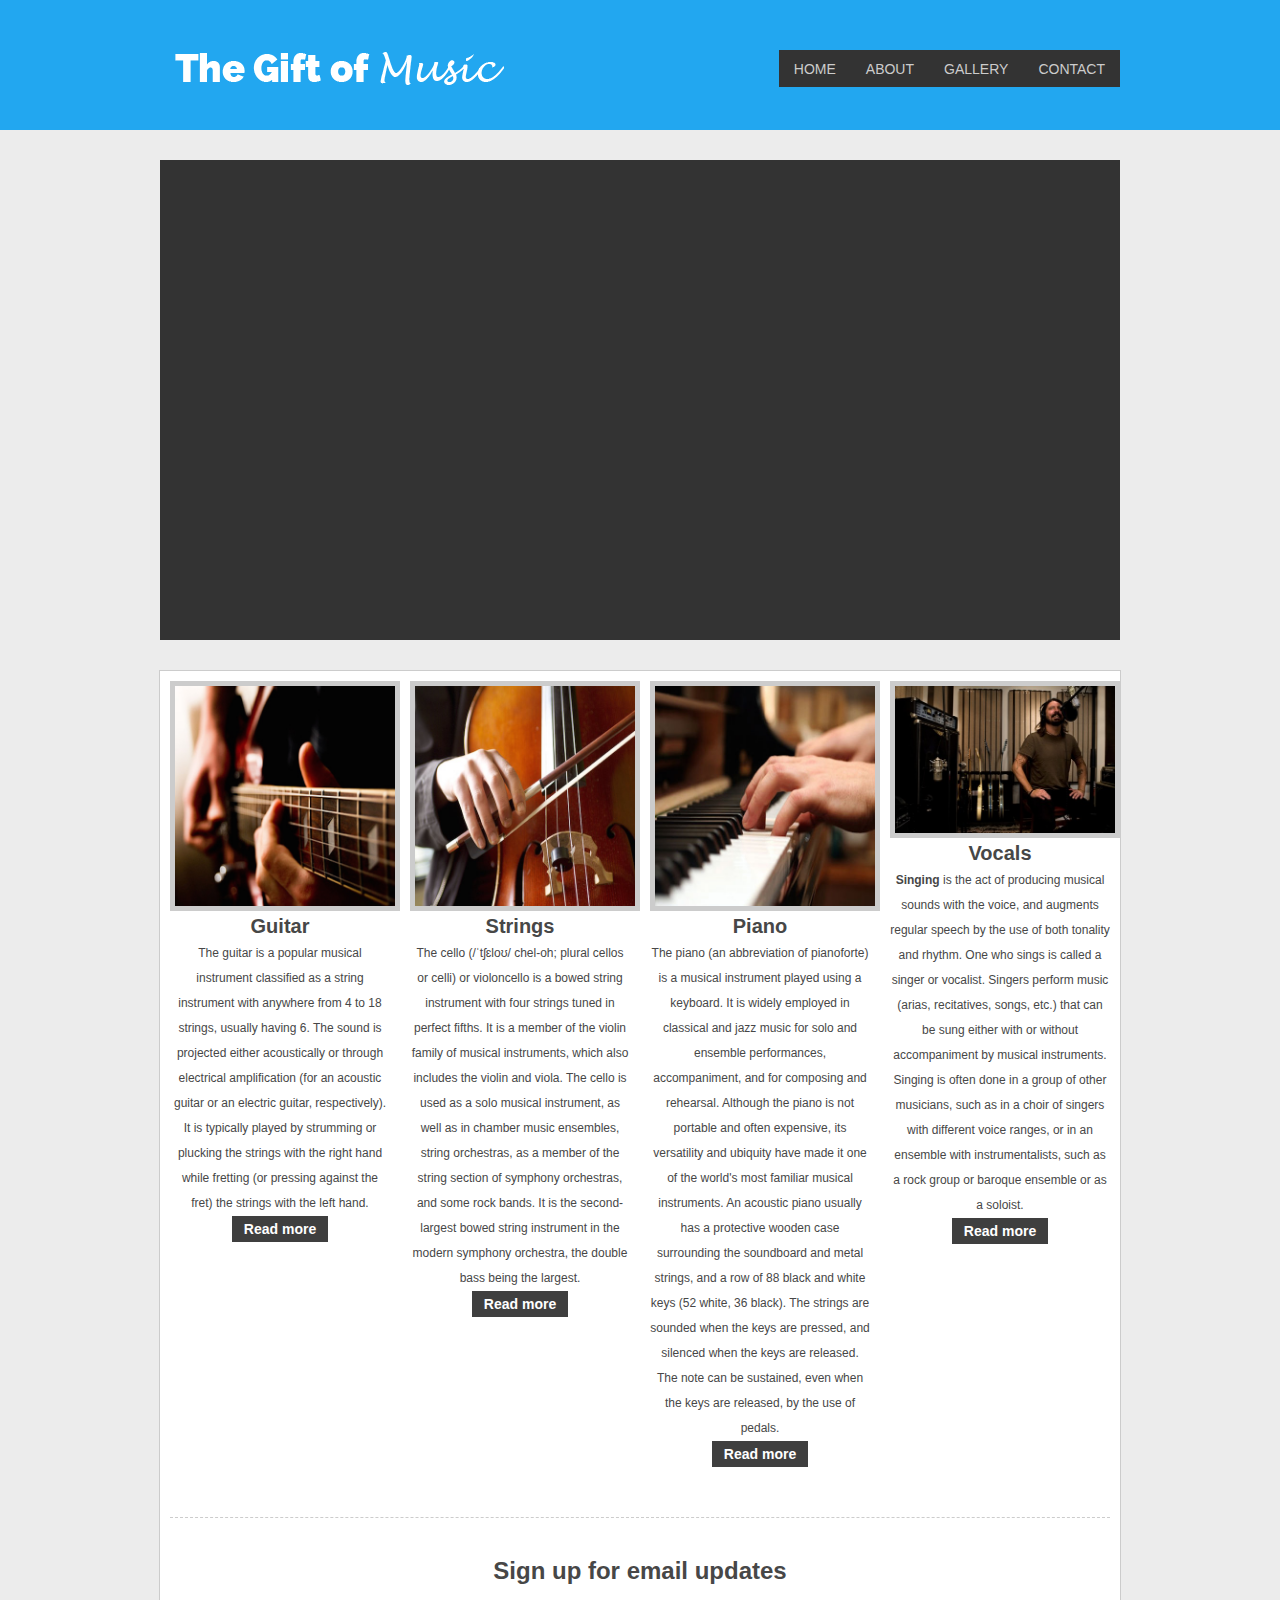
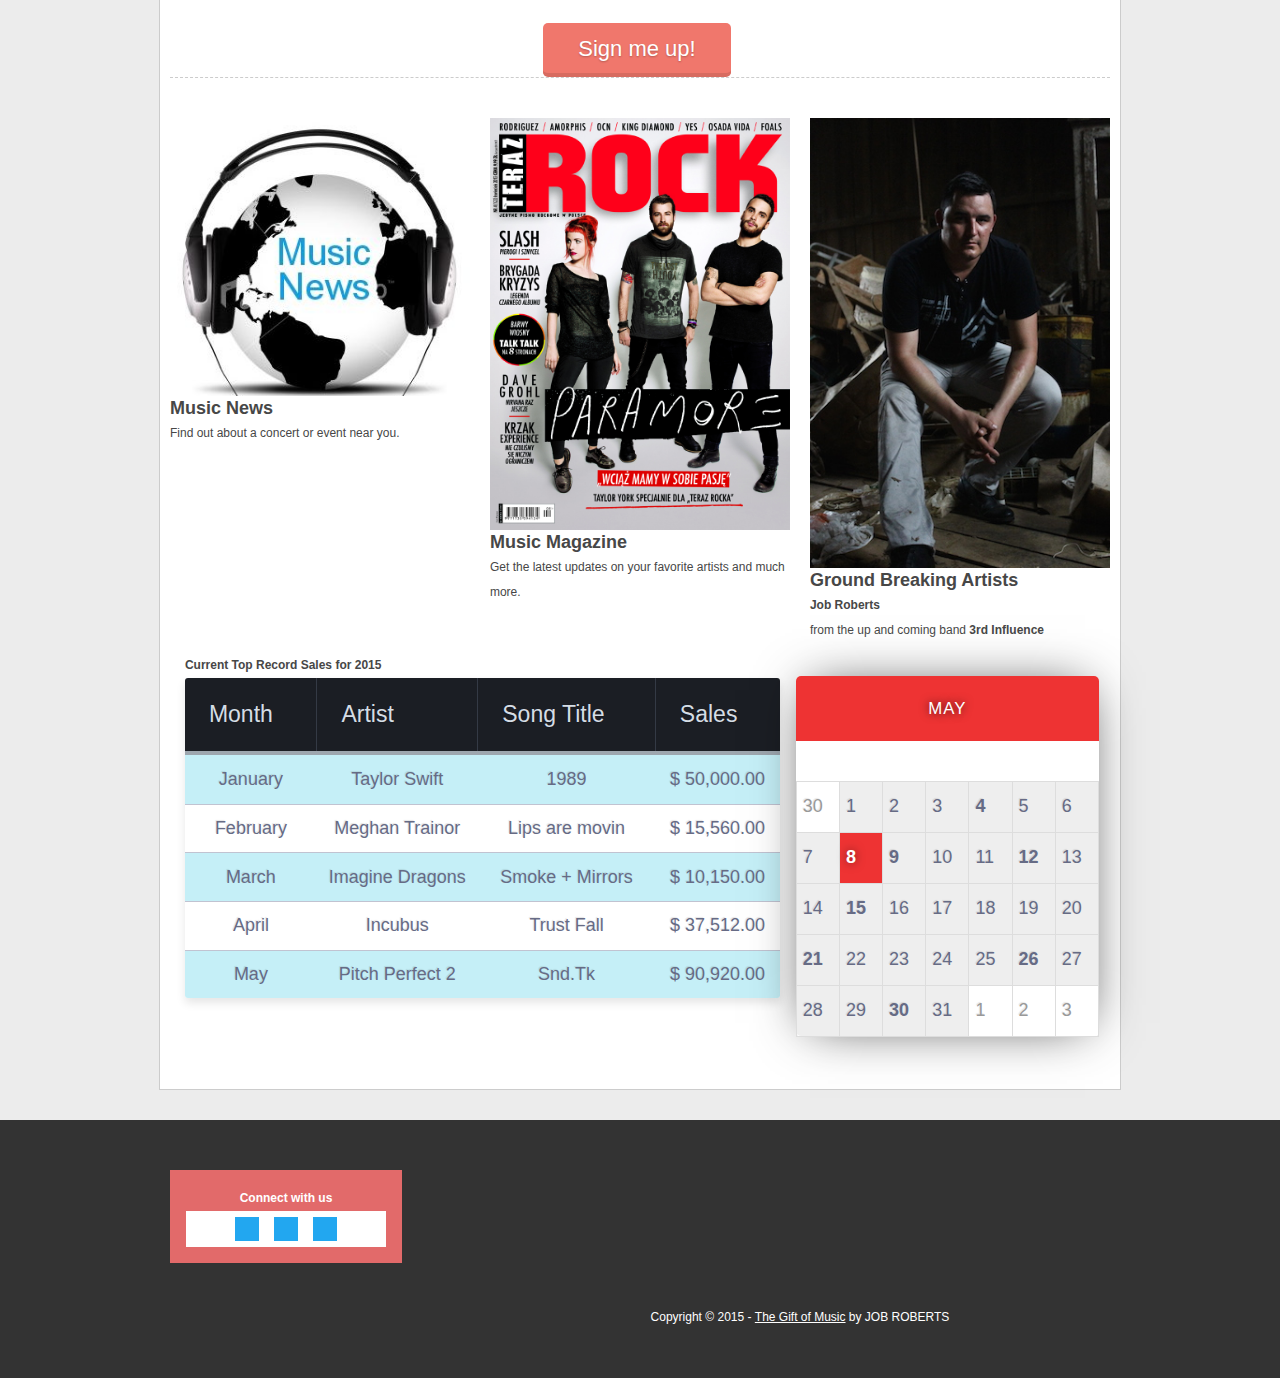
==== week4/index.html @ b8ce66cb "Week 4" ====
﻿<!DOCTYPE html>
<html lang="en">
<head>

    <!-- Basic Page Needs
  ================================================== -->
	<meta charset="utf-8">
	<title>The Gift of Music</title>
	<meta name="description" content="The gift of Music and the human element.">
	<meta name="author" content="Job Roberts">
	
    <!-- Mobile Specific Metas
  ================================================== -->
    <meta name="viewport" content="width=device-width, initial-scale=1.0" />
	
    
    <!-- CSS
  ================================================== -->
	<link rel="stylesheet" href="css/grid.css">
	<link rel="stylesheet" href="css/style.css">
    <link rel="stylesheet" href="css/responsive.css">
	
	<!---JS
	=================================================== -->
	<script language="javascript" src='js/jquery.min.js'></script>
	<script src="http://css3-mediaqueries-js.googlecode.com/svn/trunk/css3-mediaqueries.js"></script>
	
	<!-- Favicon
  –––––––––––––––––––––––––––––––––––––––––––––––––– -->
  <link rel="icon" type="image/png" href="images/favicon.png">
    
</head>
<body>
<!--------------Header--------------->
<header>
	<div class="wrap-header grid">
		<div id="logo"><a href="#"><img src="./images/logo.png"/></a></div>
		<div class="col-sm-3 col-md-6">
		<nav>
			<div class="wrap-nav">
				<div class="menu">
					<ul>
						<li><a href="index.html">Home</a></li>
						<li><a href="about.html">About</a></li>
						<li><a href="gallery.html">Gallery</a></li>
						<li><a href="contact.html">Contact</a></li>
					</ul>
				</div>
				</div>
				
				<div class="minimenu"><div>MENU</div>
					<select onchange="location=this.value">
						<option></option>
						<option value="index.html">Home</option>
						<option value="blog.html">Blog</option>
						<option value="gallery.html">Gallery</option>
						<option value="about.html">About</option>
						<option value="single.html">Contact</option>
					</select>
				</div>
			</div>
		</nav>
	</div>
</header>
<!---------------------------------Feature Video------------------------------------>
		<div class="featured">
		<div class="wrap-featured grid">
		<div class="slider">
		<iframe width="940" height="460" src="https://www.youtube.com/embed/QgaTQ5-XfMM" frameborder="0" allowfullscreen></iframe>
		</div>
	</div>
</div>
</div>

<!--------------------------------------Content------------------------------------------->
<section id="content">
	<div class="wrap-content grid">
		<div class="row block01">
			<div class="col-1-4">
				<div class="wrap-col">
					<img src="images/guitar.png" />
					<h2>Guitar</h2>
					<p>The guitar is a popular musical instrument classified as a string instrument with anywhere from 4 to 18 strings, usually having 6. The sound is projected either acoustically or through electrical amplification (for an acoustic guitar or an electric guitar, respectively). It is typically played by strumming or plucking the strings with the right hand while fretting (or pressing against the fret) the strings with the left hand. </p>
					<a class="button" href="#">Read more</a>
				</div>
			</div>
			<div class="col-1-4">
				<div class="wrap-col">
					<img src="images/cello.png" />
					<h2>Strings</h2>
					<p>The cello (/ˈtʃɛloʊ/ chel-oh; plural cellos or celli) or violoncello is a bowed string instrument with four strings tuned in perfect fifths. It is a member of the violin family of musical instruments, which also includes the violin and viola.

The cello is used as a solo musical instrument, as well as in chamber music ensembles, string orchestras, as a member of the string section of symphony orchestras, and some rock bands. It is the second-largest bowed string instrument in the modern symphony orchestra, the double bass being the largest. </p>
					<a class="button" href="#">Read more</a>
				</div>
			</div>
			<div class="col-1-4">
				<div class="wrap-col">
					<img src="images/piano.png" />
					<h2>Piano</h2>
					<p>The piano (an abbreviation of pianoforte) is a musical instrument played using a keyboard. It is widely employed in classical and jazz music for solo and ensemble performances, accompaniment, and for composing and rehearsal. Although the piano is not portable and often expensive, its versatility and ubiquity have made it one of the world's most familiar musical instruments.

                     An acoustic piano usually has a protective wooden case surrounding the soundboard and metal strings, and a row of 88 black and white keys (52 white, 36 black). The strings are sounded when the keys are pressed, and silenced when the keys are released. The note can be sustained, even when the keys are released, by the use of pedals. </p>
					<a class="button" href="#">Read more</a>
				</div>
			</div>
			<div class="col-1-4">
				<div class="wrap-col">
					<img src="images/vocals.png" />
					<h2>Vocals</h2>
					<p><strong>Singing</strong> is the act of producing musical sounds with the voice, and augments regular speech by the use of both tonality and rhythm. One who sings is called a singer or vocalist. Singers perform music (arias, recitatives, songs, etc.) that can be sung either with or without accompaniment by musical instruments. Singing is often done in a group of other musicians, such as in a choir of singers with different voice ranges, or in an ensemble with instrumentalists, such as a rock group or baroque ensemble or as a soloist. </p>
					<a class="button" href="#">Read more</a>
				</div>
			</div>
		</div>
		
<!------------------------------Call to Action------------------------------------------>		
		<div class="row block02"><form action="sign-up" href="popup.html">
    <h1 class="sign-up-title">Sign up for email updates</h1>
    <input type="submit" value="Sign me up!" class="sign-up-button">
  </form>
  </div>
<!---------------------------------Blocks--------------------------------------------->
		<div class="row block03">
			<div class="col-1-3">
				<div class="wrap-col">
					<img src="images/news.png"/>
					<a href="#"><h2>Music News</h2></a>
					<p>Find out about a concert or event near you.</p>
				</div>
			</div>
			<div class="col-1-3">
				<div class="wrap-col">
					<img src="images/music-mag.jpg"/>
					<a href="#"><h2>Music Magazine</h2></a>
					<p>Get the latest updates on your favorite artists and much more.</p>
				</div>
			</div>
			<div class="col-1-3">
				<div class="wrap-col">
					<img src="images/artist.png"/>
					<a href="#"><h2>Ground Breaking Artists</h2></a>
					<p><strong>Job Roberts</strong></p>
					<p>from the up and coming band <strong>3rd Influence</strong></p>
					
<!----------------------------------Table---------------------------------------------->					
				<div class="row block04">
			<div class="col-1-3">
				<div class="table-title">
			<h3>Current Top Record Sales for 2015</h3>
			</div>
			<table class="table-fill">
			<thead>
			<tr>
			<th class="text-left">Month</th>
			<th class="text-left">Artist</th>
			  <th class="text-left">Song Title</th>
			<th class="text-left">Sales</th>
			</tr>
			</thead>
			<tbody class="table-hover">
			<tr>
			<td class="text-left">January</td>
			<td class="text-left">Taylor Swift</td>
			  <td class="text-left">1989</td>
			<td class="text-left">$ 50,000.00</td>
			</tr>
			<tr>
			<td class="text-left">February</td>
			<td class="text-left">Meghan Trainor</td>
			  <td class="text-left">Lips are movin</td>
			<td class="text-left">$ 15,560.00</td>
			</tr>
			<tr>
			<td class="text-left">March</td>
			<td class="text-left">Imagine Dragons</td>
			  <td class="text-left">Smoke + Mirrors</td>
			<td class="text-left">$ 10,150.00</td>
			</tr>
			<tr>
			<td class="text-left">April</td>
			<td class="text-left">Incubus</td>
			  <td class="text-left">Trust Fall</td>
			<td class="text-left">$ 37,512.00</td>
			</tr>
			<tr>
			<td class="text-left">May</td>
			<td class="text-left">Pitch Perfect 2</td>
			  <td class="text-left">Snd.Tk</td>
			<td class="text-left">$ 90,920.00</td>
			</tr>
			</tbody>
			</table>
<!--------------------------------------Calendar--------------------------------------------------->			
			<div id="calendar">
  <h1>May</h1>
  <table>
    <tr><td class="lastmonth">30</td><td>1</td><td>2</td><td>3</td><td class="hastask">4</td><td>5</td><td>6</td></tr>
    <tr><td>7</td><td class="current">8</td><td class="hastask">9</td><td>10</td><td>11</td><td class="hastask">12</td><td>13</td></tr>
    <tr><td>14</td><td class="hastask">15</td><td>16</td><td>17</td><td>18</td><td>19</td><td>20</td></tr>
    <tr><td class="hastask">21</td><td>22</td><td>23</td><td>24</td><td>25</td><td class="hastask">26</td><td>27</td></tr>
    <tr><td>28</td><td>29</td><td class="hastask">30</td><td>31</td><td class="nextmonth">1</td><td>2</td><td>3</td></tr>
  </table>
	</div>	
	</div>
	</div>	
	</div>
	</div>
	</div>
	</div>	
	</section>
<!-------------------------------------Footer-------------------------------------------->
<footer>
	<div class="wrap-footer grid">
		<div class="row">
			<div class="col-1-3">
				<div class="wrap-col">
					<div class="box">
						<div id="sprite-icons">
						
<h5>Connect with us</h5>						
<ul>
<li><a class="Facebook" href="#">Facebook</a></li>
<li><a class="Google" href="#">Google+</a></li>
<li><a class="RSS" href="#">RSS</a></li>
</ul>
</div>
					</div>
				</div>
			</div>
			
		<div class="copyright">
			<p>Copyright © 2015 - <a href="http://www.The Gift of Music.com" target="_blank">The Gift of Music</a> by JOB ROBERTS</p>
		</div>
	</div>
</footer>
</body>
</html>
---- week4/css/grid.css ----
/* ------------------Grid System--------------- */ 
.grid{ width: 960px; position: relative; margin: 0 auto; padding: 0px;}
.grid:after { content: "\0020"; display: block; height: 0; clear: both; visibility: hidden; }

.grid .row{}
.grid .row:before,.row:after { content: '\0020'; display: block; overflow: hidden; visibility: hidden; width: 0; height: 0; }
.grid .row:after{clear: both; }
.grid .row{zoom: 1;}

.grid .wrap-col{margin:10px;}

.grid .col-1-2, .grid .col-1-3, .grid .col-2-3, .grid .col-1-4, .grid .col-2-4, .grid .col-3-4, .grid .col-1-5, .grid .col-2-5, .grid .col-3-5, .grid .col-4-5, .grid .col-1-6, .grid .col-2-6, .grid .col-3-6, .grid .col-4-6, .grid .col-5-6{float:left; display: inline-block;}

.grid .col-full{width:100%;}

.grid .col-1-2{width:50%;}

.grid .col-1-3{width:33.33%;}
.grid .col-2-3{width:66.66%;}

.grid .col-1-4{width:25%;}
.grid .col-2-4{width:50%;}
.grid .col-3-4{width:75%;}

.grid .col-1-5{width:20%;}
.grid .col-2-5{width:40%;}
.grid .col-3-5{width:60%;}
.grid .col-4-5{width:80%;}

.grid .col-1-6{width:16.66%;}
.grid .col-2-6{width:33.33%;}
.grid .col-3-6{width:50%;}
.grid .col-4-6{width:66.66%;}
.grid .col-5-6{width:83.33%;}

@media only screen and (min-width: 768px) and (max-width: 959px) {
	.grid{width:768px;}
}

@media only screen and (max-width: 767px) {
	.grid{width:100%;}
}

@media only screen and (min-width: 620px) and (max-width: 767px) {
	.grid{width:100%;}
}

@media only screen and (min-width: 480px) and (max-width: 619px) {
	.grid{width:100%;}
	.grid .col-1-3, .grid .col-2-3{width:100%;}
	.grid .col-1-4{width:50%;}
	.grid .col-1-6, .grid .col-2-6, .grid .col-3-6, .grid .col-4-6, .grid .col-5-6{width:100%;}
}

@media only screen and (max-width: 479px) {
	.grid .grid .col-1-2, .grid .col-1-3, .grid .col-2-3, .grid .col-1-4, .grid .col-2-4, .grid .col-3-4, .grid .col-1-5, .grid .col-2-5, .grid .col-3-5, .grid .col-4-5, .grid .col-1-6, .grid .col-2-6, .grid .col-3-6, .grid .col-4-6, .grid .col-5-6{width:100%;}
}
---- week4/css/style.css ----
a,abbr,acronym,address,applet,article,aside,audio,b,blockquote,big,body,center,canvas,caption,cite,code,command,datalist,dd,del,details,dfn,dl,div,dt,em,embed,fieldset,figcaption,figure,font,footer,form,h1,h2,h3,h4,h5,h6,header,hgroup,html,i,iframe,img,ins,kbd,keygen,label,legend,li,meter,nav,object,ol,output,p,pre,progress,q,s,samp,section,small,span,source,strike,strong,sub,sup,table,tbody,tfoot,thead,th,tr,tdvideo,tt,u,ul,var{background:transparent;border:0 none;font-size:100%;margin:0;padding:0;border:0;outline:0;vertical-align:top;}ol, ul {list-style:none;}blockquote, q {quotes:none;}table, table td {padding:0;border:none;border-collapse:collapse;}img {vertical-align:top;}embed {vertical-align:top;}
article, aside, audio, canvas, command, datalist, details, embed, figcaption, figure, footer, header, hgroup, keygen, meter, nav, output, progress, section, source, video {display:block;}
mark, rp, rt, ruby, summary, time {display:inline;}
input, textarea {border:0; padding:0; margin:0; outline: 0;}
iframe {border:0; margin:0; padding:0;}
input, textarea, select {margin:0; padding:0px;}

/* -------------------------------------------- */
/* ------------------Font---------------------- */



/* -------------------------------------------- */
/* ------------------Style--------------------- */
html, body {width:100%; padding:0; margin:0;}
body {background: #ECECEC; color: #474747;font: 12px/25px Arial, Helvetica, sans-serif;}

a{color: #474747; text-decoration: none;}
a:hover {color: #DA251D; text-decoration: none;}

a.button{cursor: pointer;color: #ffffff;line-height: 14px;font-family: Arial, Helvetica, sans-serif;font-size: 14px;font-weight: bold;	background: #3F3F3F;}
a.button {display: inline-block;text-decoration: none;padding: 6px 12px 6px 12px;}
a.button:hover{}

.clear{content: "\0020"; display: block; height: 0; clear: both; visibility: hidden; }

/* -------------------------------------------- */
/* ------------------Header-------------------- */
header {background:#22A7F0;}
header .wrap-header{height: 130px;}

header #logo {position:absolute; top:30px; padding:5px; width: 100%;}

nav {}
nav .wrap-nav{position:absolute; top:50px; right:0px; height: 37px; background:#333;}

.menu ul {list-style: none;margin: 0;padding: 0;}
.menu  ul li {position: relative;float: left;padding: 6px 5px 0px 5px;}
.menu  ul li:hover {background:#DA251D;}
.menu  ul li a {font-size: 14px; line-height:14px;color: #CCC;display: block;padding: 6px 10px;margin-bottom: 5px;z-index: 6;position: relative; text-transform:uppercase;}
.menu  ul li:hover a {color:#ffffff;}

.minimenu{display:none;}
.minimenu{position: relative;margin: 0px;background:#333333;}
.minimenu div{overflow: hidden;position: relative;font: 18px/37px 'PT Sans Narrow';color: #fff;text-align:center;text-transform:uppercase;font-weight:bold;}
.minimenu select{position: absolute;top: 0px;left: 0px;width: 100%;height: 100%; opacity: 0;filter: progid:DXImageTransform.Microsoft.Alpha(opacity=0);	cursor: pointer;}

/* -------------------------------------------- */
/* ------------------Featured---------------- */

.featured{margin:30px auto;}
.featured .wrap-featured{background:#333;}
.featured .wrap-featured .slider{padding: 10px;}

/* -------------------------------------------- */
/* ------------------Content------------------- */
#content {}
#content .wrap-content{background-color:#FFF; border:1px solid #CCC; margin-top: 30px;}

.block01 {text-align:center; padding-bottom:30px;}
.block01 img{border:5px solid #CCCCCC;}
.block01 h2{font-size:20px; line-height:30px;}

.block02 {margin:10px; border-bottom:1px dashed #cccccc; border-top:1px dashed #cccccc;}
.block02 p { padding:30px; font-size:24px; text-align:center; line-height:30px;}
.block02 a {color:#DA251D;}

.block03 {margin:30px 0;}
.block03 h2{font-size:18px;}
.block03 img{float:left; margin-right:10px;}

.block04 {margin:10px; margin-left:-625px; margin-right: -860px;}
.block04 p { padding:30px; font-size:24px; text-align:center; line-height:30px;}
.block04 a {color:#DA251D;}

/* -------------------------------------------- */
/* ------------------Gallery------------------- */
@media screen and (max-width: 700px) {
  }
  .gallery {
  width: 1276px;
  height: 347px;
  margin: 0 auto;
  padding: 5px;
  background: #fff;
  box-shadow: 0 1px 1px rgba(0,0,0,.1);
}

.gallery > div {
  position: relative;
  float: left;
  padding: 5px;
}

.gallery > div > img {
  width: 200px;
  transition: .1s transform;
  transform: translateZ(0); /* hack */
}

.gallery > div:hover {
  z-index: 1;
}

.gallery > div:hover > img {
  transform: scale(1.8,1.8);
  transition: .3s transform;
}

.cf:before, .cf:after {
  display: table;
  content: "";
  line-height: 0;
}

.cf:after {
  clear: both;
}

h1 {
  margin: 40px 0;
  font-size: 24px;
  text-align: center;
}

   

/* -------------------------------------------- */
/* ------------------Contact form-------------------- */

#allContent {
  max-width: 427px;
  margin: 0 auto;
  margin-left: 362px;
}

#mainContent {
  float: left;
  vertical-align: top;
  color: #272D40;
  padding: 1.5em;
}
  
#secondaryContacts {
  float: right;
  vertical-align: top;
  background: #BFE4FF;
  padding: 1.5em;
  margin-top: -34em;
  border-radius: 12px;
  border: 6px solid #26658C;
  margin-right: 309px;
}

.primaryHeading {
  font-weight: bold;
  font-size: 2.5em;
  margin-bottom: .5em;
}

.secondaryHeading {
  font-weight: bold;
  font-size: 1.75em;
  margin-bottom: .5em;
}

.subHeading {
  font-weight: bold;
  font-size: 1.25em;
  margin-bottom: .25em;
}

.inputLabel {
  display: block;
  margin-bottom: .5em;
  font-size: 1.5em;
}

.inputField {
  border: 3px solid #69A3BA;
  border-radius: 6px;
  font-size: 2em;
  background: #D7EBFF;
  margin-bottom: 1em;
  width: 100%;
  
}

textarea {
  resize: none;
}

#buttonCtr {
  float: right;
}

#buttonCtr button {
  font-size: 1.5em;
  padding: .5em;
  background: #26658C;
  color: #fff;
  border-radius: 12px;
  border: none;
}

button[type="reset"] {
  margin-right: .25em;
}

.twitter {
  display: block;
  background: url(../images/twitter.png) top left no-repeat;
  background-size: 25px 25px;
  padding-left: 30px;
  height: 25px;
  line-height: 25px;
  vertical-align: middle;
  text-decoration: none;
  color: #184870;
  margin-bottom: .25em;
  margin-left: 1em;
}

.linkedin {
  display: block;
  background: url(../images/linkedin.png) top left no-repeat;
  background-size: 25px 25px;
  padding-left: 30px;
  height: 25px;
  line-height: 25px;
  vertical-align: middle;
  text-decoration: none;
  color: #184870;
  margin-left: 1em;
}

.facebook {
  display: block;
  background: url(../images/facebook.png) top left no-repeat;
  background-size: 25px 25px;
  padding-left: 30px;
  height: 25px;
  line-height: 25px;
  vertical-align: middle;
  text-decoration: none;
  color: #184870;
  margin-left: 1em;
}

#offline address {
  font-style: normal;
  margin: 0 0 1.25em 1em;
}

.telephone {
	 display: block;
    text-decoration: none;
  	color: #184870;
  	margin: 0 0 .75em 1em;
}

.social2 {
	display: none;
}

.clear {
  float: none;
  clear: both;
}

@media (max-width:736px) {
 
  
  #secondaryContacts .secondaryHeading {
    display: none;
  }
  
  .social2 {
    display: block;
  }
  
  .telephone, #offline address, .linkedin, .twitter {
    margin-left: 0;
  }
  
}

@media (max-width:665px) {
 
  #mainContent, #secondaryContacts {
    float: none;
  } 
  
  #secondaryContacts .secondaryHeading {
    display: block;
  }
  
   #secondaryContacts {
    margin: .5em 1.5em 1.5em 1.5em;
  }
  
  .social2 {
    display: none;
  }
  
  .telephone, #offline address, .linkedin, .twitter {
    margin-left: 1em;
  }
  
}

@media (max-width:367px) {
 
  
  #secondaryContacts .secondaryHeading {
    display: none;
  }
  
  .social2 {
    display: block;
  }
  
  .telephone, #offline address, .linkedin, .twitter {
    margin-left: 0;
  }
  
}



/*--------------------------------Table------------------------------------------*/
.table-fill {
  background: white;
  border-radius:3px;
  border-collapse: collapse;
  height: 320px;
  margin: auto;
  max-width: 600px;
  padding:5px;
  width: 100%;
  box-shadow: 0 5px 10px rgba(0, 0, 0, 0.1);
  animation: float 5s infinite;
}
 
th {
  color:#D5DDE5;;
  background:#1b1e24;
  border-bottom:4px solid #9ea7af;
  border-right: 1px solid #343a45;
  font-size:23px;
  font-weight: 100;
  padding:24px;
  text-align:left;
  text-shadow: 0 1px 1px rgba(0, 0, 0, 0.1);
  vertical-align:middle;
}

th:first-child {
  border-top-left-radius:3px;
}
 
th:last-child {
  border-top-right-radius:3px;
  border-right:none;
}
  
tr {
  border-top: 1px solid #C1C3D1;
  border-bottom-: 1px solid #C1C3D1;
  color:#666B85;
  font-size:16px;
  font-weight:normal;
  text-shadow: 0 1px 1px rgba(256, 256, 256, 0.1);
}
 
tr:hover td {
  background:#F2784B;
  color:#FFFFFF;
  border-top: 1px solid #22262e;
  border-bottom: 1px solid #22262e;
}
 
tr:first-child {
  border-top:none;
}

tr:last-child {
  border-bottom:none;
}
 
tr:nth-child(odd) td {
  background:#C5EFF7;
}
 
tr:nth-child(odd):hover td {
  background:#19B5FE;
}

tr:last-child td:first-child {
  border-bottom-left-radius:3px;
}
 
tr:last-child td:last-child {
  border-bottom-right-radius:3px;
}
 
td {
  background:#FFFFFF;
  padding:20px;
  text-align:left;
  vertical-align:middle;
  font-weight:300;
  font-size:18px;
  text-shadow: -1px -1px 1px rgba(0, 0, 0, 0.1);
  border-right: 1px solid #C1C3D1;
}

td:last-child {
  border-right: 0px;
}

th.text-left {
  text-align: left;
}

th.text-center {
  text-align: center;
}

th.text-right {
  text-align: right;
}

td.text-left {
  text-align: center;
}

td.text-center {
  text-align: center;
}

td.text-right {
  text-align: right;
}
/*----------------------------------Calendar----------------------------------------------*/
#calendar{
  width: 303px;
  margin: 0 auto;
  margin-top: 2%;
  margin-bottom: 2%;
  border-radius: 5px;
  font-family: 'Open Sans',sans-serif;
  text-align: center;
  color: #555;
  box-shadow: 0 0 50px -14px rgba(0,0,0,.8);
  margin-right: -319px;
  margin-top: -362px;
}

#calendar h1{
  background:#ee3333;
  border-radius:5px 5px 0 0;
  padding:20px;
  font-size:140%;
  font-weight:300;
  text-transform:uppercase;
  letter-spacing:1px;
  color:#fff;
  cursor:default;
  text-shadow:0 0 10px rgba(0,0,0,.8);
}

#calendar table{
  border-top:1px solid #ddd;
  border-left:1px solid #ddd;
  border-spacing:0;
  border-radius:0 0 5px 5px;
}

#calendar td{
  width:38px;
  height:38px;
  background:#eee;
  border-right:1px solid #ddd;
  border-bottom:1px solid #ddd;
  padding:6px;
  cursor:pointer;
  transition:background .3s;
  -webkit-transition:background .3s;
}

#calendar td:hover:not(.current){
  background:#ddd;
}

#calendar .lastmonth,#calendar .nextmonth,#calendar .nextmonth ~ *{
  background:#fff;
  color:#999;
}

#calendar .current{
  background:#ee3333;
  font-weight:700;
  color:#fff;
  text-shadow:0 0 10px rgba(0,0,0,.5);
}

#calendar .hastask{
  font-weight:700;
}

#calendar tr:last-of-type td:first-of-type{border-radius:0 0 0 5px;}
#calendar tr:last-of-type td:last-of-type{border-radius:0 0 5px 0;}



/*-------------------------------------sign up-----------------------------------------*/


.sign-up-button {
 position: relative;
  vertical-align: top;
  width: 20%;
  height: 54px;
  padding: 0;
  margin-left: 373px;
  font-size: 22px;
  color: white;
  text-align: center;
  text-shadow: 0 1px 2px rgba(0, 0, 0, 0.25);
  background: #f0776c;
  border: 0;
  border-bottom: 2px solid #d76b60;
  border-radius: 5px;
  cursor: pointer;
  -webkit-box-shadow: inset 0 -2px #d76b60;
  box-shadow: inset 0 -2px #d76b60;
}

.sign-up-button:active {
  top: 1px;
  outline: none;
  -webkit-box-shadow: none;
  box-shadow: none;
}

:-moz-placeholder {
  color: #ccc;
  font-weight: 300;
}

::-moz-placeholder {
  color: #ccc;
  opacity: 1;
  font-weight: 300;
}

::-webkit-input-placeholder {
  color: #ccc;
  font-weight: 300;
}

:-ms-input-placeholder {
  color: #ccc;
  font-weight: 300;
}

::-moz-focus-inner {
  border: 0;
  padding: 0;
}

/* -------------------------------------------- */
/* ------------------Social Media-------------------- */

@import "compass/css3";

/*------ Mixins -----*/
@mixin border-radiuses($topright: 0, $bottomright: 0, $bottomleft: 0, $topleft: 0) {
  -webkit-border-top-right-radius:    $topright;
  -webkit-border-bottom-right-radius: $bottomright;
  -webkit-border-bottom-left-radius:  $bottomleft;
  -webkit-border-top-left-radius:     $topleft;

	-moz-border-radius-topright:        $topright;
	-moz-border-radius-bottomright:     $bottomright;
	-moz-border-radius-bottomleft:      $bottomleft;
	-moz-border-radius-topleft:         $topleft;

	border-top-right-radius:            $topright;
	border-bottom-right-radius:         $bottomright;
	border-bottom-left-radius:          $bottomleft;
	border-top-left-radius:             $topleft;

	-moz-background-clip:    padding; 
	-webkit-background-clip: padding-box; 
	background-clip:         padding-box; 
}
/*--------- End Mixins ---------*/

#sprite-icons {
background-color: #E26A6A;
width: 200px;
margin: 30px auto;
padding: 16px;
text-align: center;
}
#sprite-icons ul {
display: block;
list-style: none;
padding: 0px;
overflow: hidden;
margin: 0px auto;
background-color: #fff;
max-height: 36px;
}
#sprite-icons ul li {
display: inline-block;
}
#sprite-icons ul li a {
display: block;
width: 24px;
height: 24px;
background: url(http://1.bp.blogspot.com/-CLqcvZtBWCQ/U_oDeDpK-RI/AAAAAAAAA9U/PR7RwGKarOE/s1600/sprite.png);
text-indent: -9999px;
float: left;
background-color: #22A7F0;
margin: 4px;
border: 2px solid #fff;
-webkit-transition: all 0.4s ease;
-moz-transition: all 0.4s ease;
-o-transition: all 0.4s ease;
transition: all 0.4s ease;
}

#sprite-icons ul li a.Facebook, #sprite-icons2 ul li a.Facebook, #sprite-icons3 ul li a.Facebook {
background-position: 0px 0px;
}
#sprite-icons ul li a.Google, #sprite-icons2 ul li a.Google, #sprite-icons3 ul li a.Google {
background-position: -24px 0px;
}
#sprite-icons ul li a.RSS, #sprite-icons2 ul li a.RSS, #sprite-icons3 ul li a.RSS {
background-position: -72px 0px;
}

#sprite-icons ul li a:hover {
background-color: black;
border: 2px solid black;
}


/* -------------------Article------------------------- */
article { 
    display: block;
    padding-left: 59px;
    font-size: 2em;
    line-height: 1.3;
}
/*-----------------------gallery grid------------------------*/


.wrap {
   overflow: hidden;
   margin: 10px;
}
.box {
   float: left;
   position: relative;
   width: 20%;
   padding-bottom: 20%;
}
.boxInner {
   position: absolute;
   left: 10px;
   right: 10px;
   top: 10px;
   bottom: 10px;
   overflow: hidden;
}
.boxInner img {
   width: 100%;
}
.boxInner .titleBox {
   position: absolute;
   bottom: 0;
   left: 0;
   right: 0;
   margin-bottom: -50px;
   background: #000;
   background: rgba(0, 0, 0, 0.5);
   color: #FFF;
   padding: 10px;
   text-align: center;
   -webkit-transition: all 0.3s ease-out;
   -moz-transition: all 0.3s ease-out;
   -o-transition: all 0.3s ease-out;
   transition: all 0.3s ease-out;
}
body.no-touch .boxInner:hover .titleBox, body.touch .boxInner.touchFocus .titleBox {
   margin-bottom: 0;
}
@media only screen and (max-width : 480px) {
   /* Smartphone view: 1 tile */
   .box {
      width: 100%;
      padding-bottom: 100%;
   }
}
@media only screen and (max-width : 650px) and (min-width : 481px) {
   /* Tablet view: 2 tiles */
   .box {
      width: 50%;
      padding-bottom: 50%;
   }
}
@media only screen and (max-width : 1050px) and (min-width : 651px) {
   /* Small desktop / ipad view: 3 tiles */
   .box {
      width: 33.3%;
      padding-bottom: 33.3%;
   }
}
@media only screen and (max-width : 1290px) and (min-width : 1051px) {
   /* Medium desktop: 4 tiles */
   .box {
      width: 25%;
      padding-bottom: 25%;
   }
}


 

/* -------------------------------------------- */
/* ------------------Footer-------------------- */
footer {background-color:#333; margin-top:30px;}
footer .wrap-footer{padding:10px 0px; color:#ffffff;}
footer .box{}
footer .heading{ padding:5px; border-bottom:3px solid #FFFFFF;}
footer .heading h2{font-size:22px; font-weight:normal; display:inline; padding:0 5px;}
footer .content{padding:5px}
footer .content a{color:#DA251D; text-decoration:none;}
footer .content .gallery img{ float:left; padding:5px; border:1px solid #CCC; margin:5px;}

.copyright{text-align:center; margin-top: 175px;}
.copyright a{color:#ffffff; text-decoration:underline;}
---- week4/css/responsive.css ----
img{
	max-width:100%;
    min-width:200px; 
}
 

	

@media only screen and (max-device-width: 480px) and (max-width: 959px) {
	
	/* -------------------------------------------- */
	/* ------------------Other----------------*---- */
	
}

@media only screen and (max-width: 767px) {
	/* -------------------------------------------- */
	/* ------------------Header-------------------- */
	header {margin-top: 0px;height:150px;}
	header #logo{top:60px;}

	nav .wrap-nav{top: 10px; left:10px; right:auto;}
	
	/* -------------------------------------------- */
	/* ------------------Content------------------- */
	
	/* -------------------------------------------- */
	/* ------------------Footer-------------------- */
	
	/* -------------------------------------------- */
	/* ------------------Other----------------*---- */
}

@media only screen and (min-width: 480px) and (max-width: 767px) {
	/* -------------------------------------------- */
	/* ------------------Header-------------------- */
	
	/* -------------------------------------------- */
	/* ------------------Content------------------- */
	
	/* -------------------------------------------- */
	/* ------------------Footer-------------------- */
	
	/* -------------------------------------------- */
	/* ------------------Other----------------*---- */
}

@media only screen and (max-width: 479px) {
	/* -------------------------------------------- */
	/* ------------------Header-------------------- */
	header{height: 170px;}
	header #logo{top: 90px;}

	nav .wrap-nav {position:relative; height: 37px; left:0px; top:0px;}
	.menu{display:none;}
	.minimenu{display:block;}
	
	/* -------------------------------------------- */
	/* ------------------Content------------------- */
	
	/* -------------------------------------------- */
	/* ------------------Footer-------------------- */
	
	/* -------------------------------------------- */
	/* ------------------Other----------------*---- */
}


@media only screen and (max-width: 479px) {
	/* -------------------------------------------- */
	/* ------------------Feature Video------------------- */

iframe {width:100%;} 
         {max-width:500px;} 
         {height:auto;}
}

/* -------------------------------------------- */
/* ------------------Gallery-------------------- */


@media only screen and (max-width : 480px) {
   /* Smartphone view: 1 tile */
   .box {
      width: 100%;
      padding-bottom: 100%;
   }
}
@media only screen and (max-width : 650px) and (min-width : 481px) {
   /* Tablet view: 2 tiles */
   .box {
      width: 50%;
      padding-bottom: 50%;
   }
}
@media only screen and (max-width : 1050px) and (min-width : 651px) {
   /* Small desktop / ipad view: 3 tiles */
   .box {
      width: 33.3%;
      padding-bottom: 33.3%;
   }
}
@media only screen and (max-width : 1290px) and (min-width : 1051px) {
   /* Medium desktop: 4 tiles */
   .box {
      width: 25%;
      padding-bottom: 25%;
   }
}
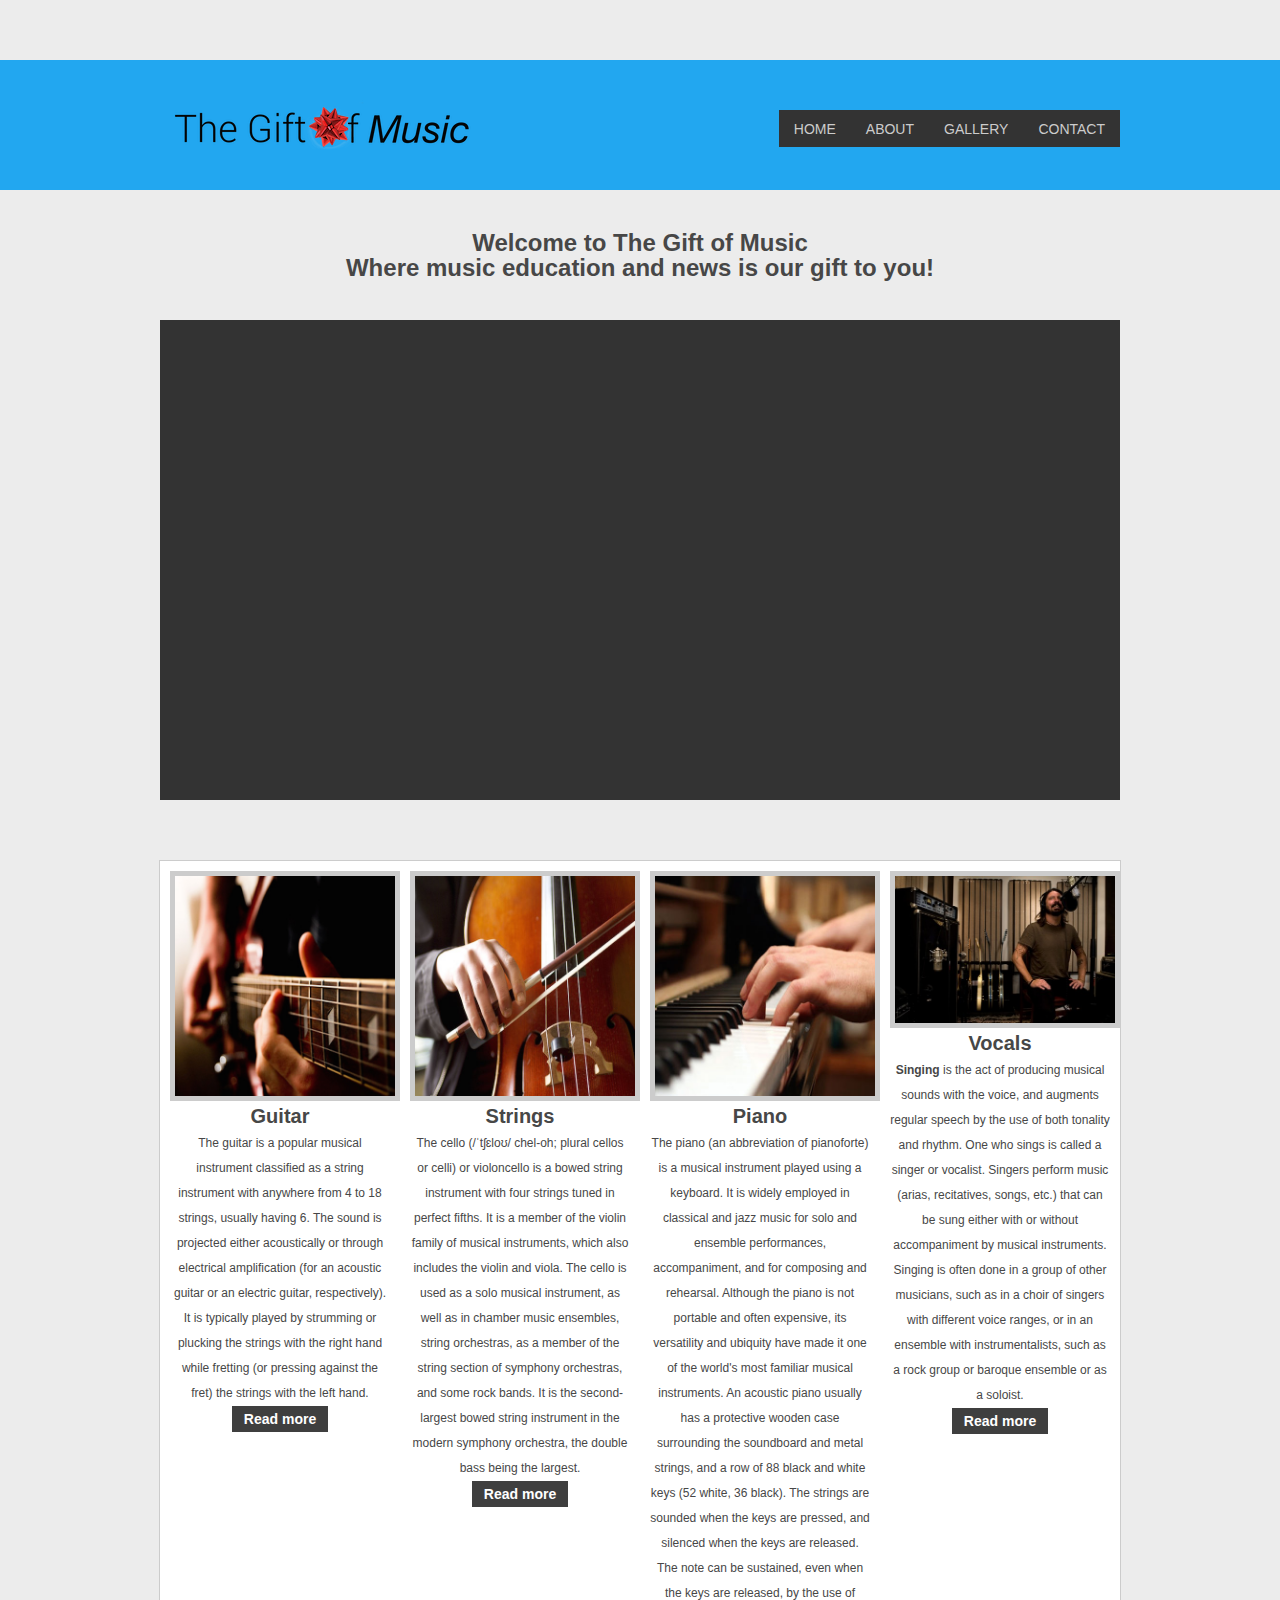
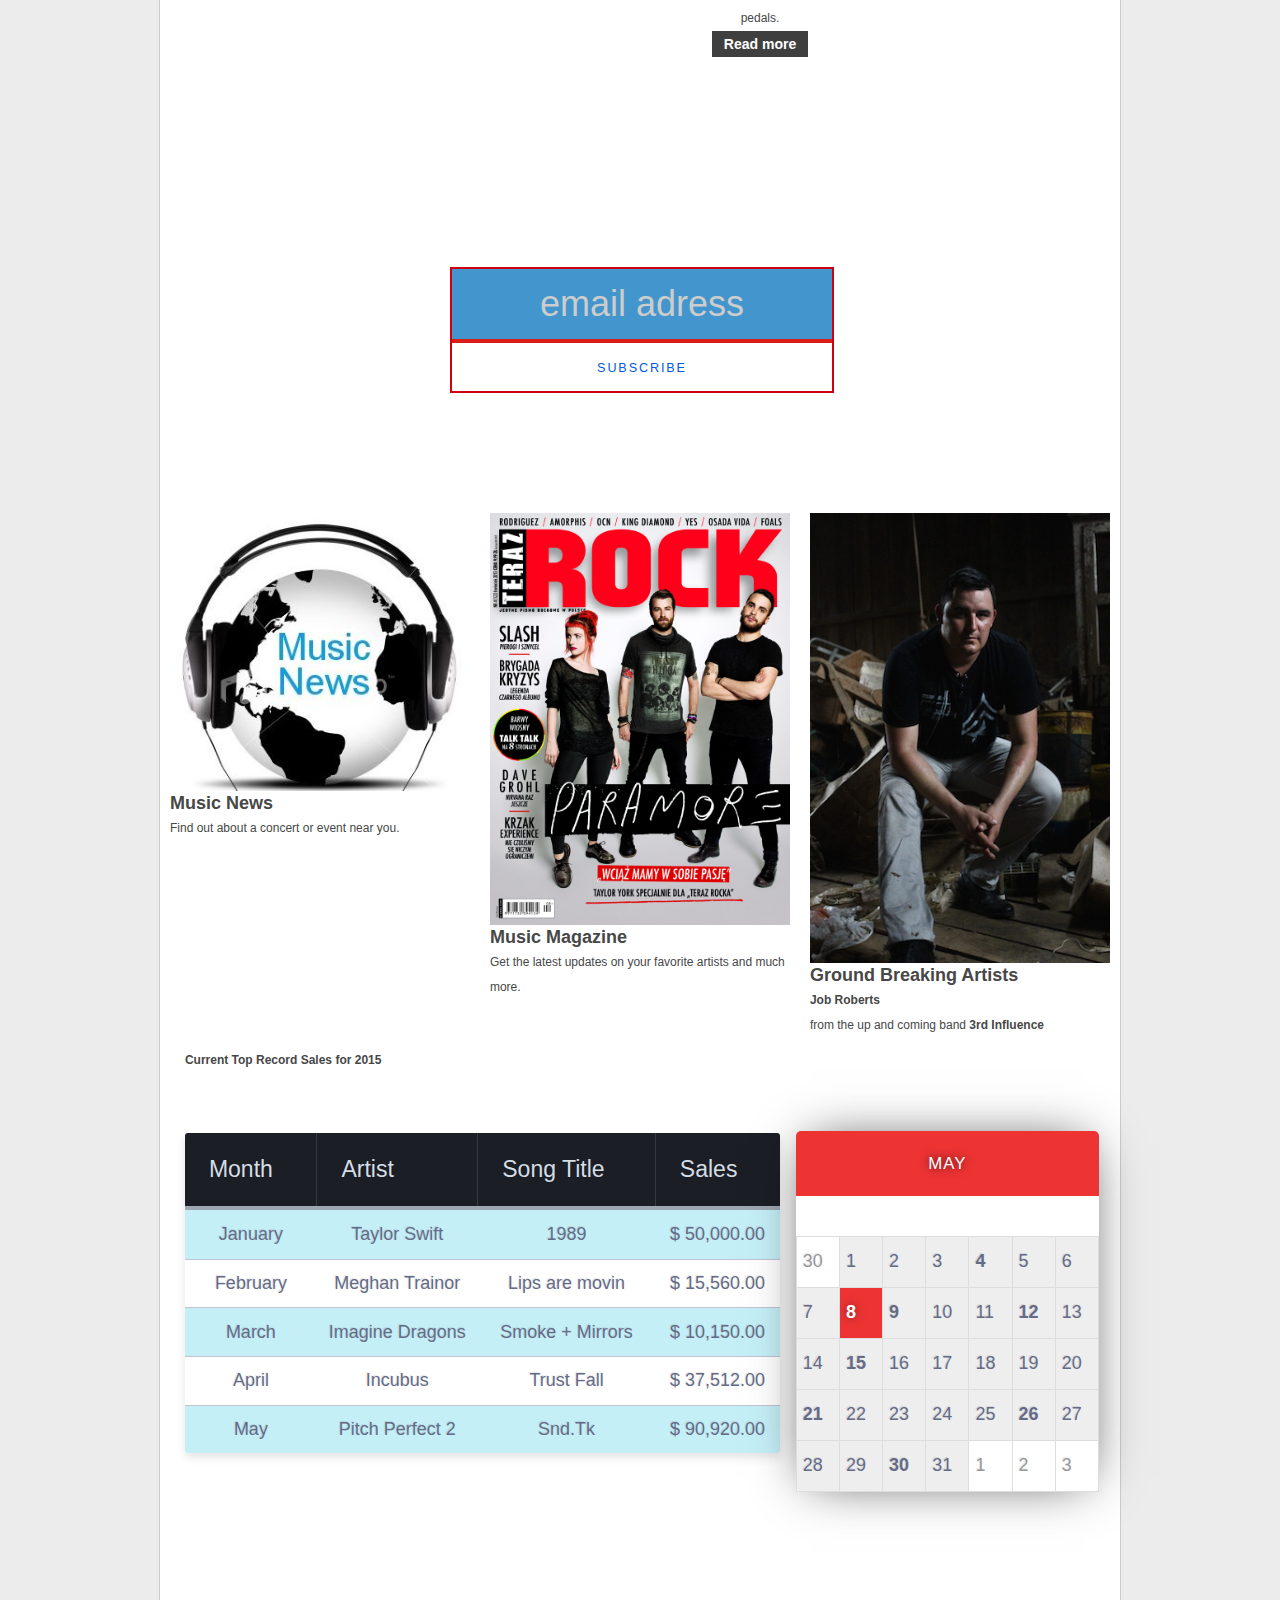
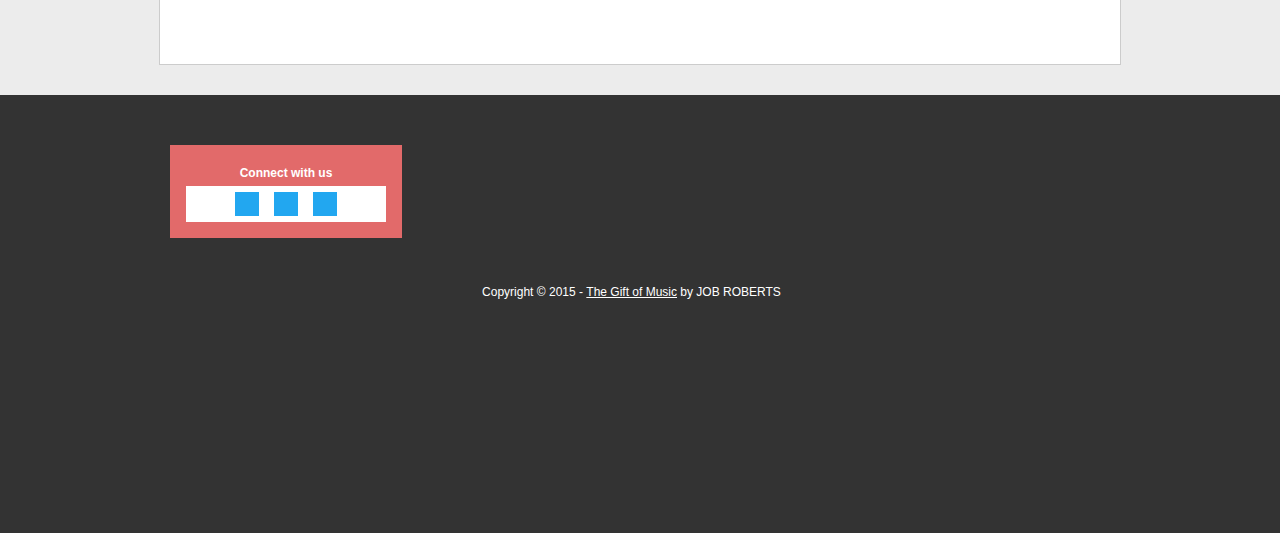
==== commit ad62b9b6: "Call to action" ====
--- a/week4/index.html
+++ b/week4/index.html
@@ -11,7 +11,7 @@
 	
     <!-- Mobile Specific Metas
   ================================================== -->
-    <meta name="viewport" content="width=device-width, initial-scale=1.0" />
+<meta name="viewport" content="width=device-width, initial-scale=1.0" />
 	
     
     <!-- CSS
@@ -62,6 +62,13 @@
 		</nav>
 	</div>
 </header>
+<!---------------------------------Description------------------------------------>
+<h1>Welcome to The Gift of Music<br>Where music education and news is our gift to you!</br></h1>
+
+
+
+
+
 <!---------------------------------Feature Video------------------------------------>
 		<div class="featured">
 		<div class="wrap-featured grid">
@@ -115,10 +122,10 @@
 		</div>
 		
 <!------------------------------Call to Action------------------------------------------>		
-		<div class="row block02"><form action="sign-up" href="popup.html">
-    <h1 class="sign-up-title">Sign up for email updates</h1>
-    <input type="submit" value="Sign me up!" class="sign-up-button">
-  </form>
+		<div class="row block02"><form class="sub-box">
+  <input type="email" placeholder="email adress"></input>
+  <input type="submit" value="subscribe"></input>
+</form>
   </div>
 <!---------------------------------Blocks--------------------------------------------->
 		<div class="row block03">
@@ -229,7 +236,7 @@
 				</div>
 			</div>
 			
-		<div class="copyright">
+		<div class="bottom">
 			<p>Copyright © 2015 - <a href="http://www.The Gift of Music.com" target="_blank">The Gift of Music</a> by JOB ROBERTS</p>
 		</div>
 	</div>
--- a/week4/css/style.css
+++ b/week4/css/style.css
@@ -44,6 +44,24 @@
 .minimenu{position: relative;margin: 0px;background:#333333;}
 .minimenu div{overflow: hidden;position: relative;font: 18px/37px 'PT Sans Narrow';color: #fff;text-align:center;text-transform:uppercase;font-weight:bold;}
 .minimenu select{position: absolute;top: 0px;left: 0px;width: 100%;height: 100%; opacity: 0;filter: progid:DXImageTransform.Microsoft.Alpha(opacity=0);	cursor: pointer;}
+/* -------------------------------------------- */
+/* -------------------------------------------- */
+#gallery-title {
+margin-left:37%;
+margin-top:4%;
+margin-bottom:4%;
+}
+
+
+#logo{ 
+   max-width:100%;
+   min-width:200px;
+   margin-top: -88px;
+    }
+
+
+
+
 
 /* -------------------------------------------- */
 /* ------------------Featured---------------- */
@@ -61,10 +79,71 @@
 .block01 img{border:5px solid #CCCCCC;}
 .block01 h2{font-size:20px; line-height:30px;}
 
-.block02 {margin:10px; border-bottom:1px dashed #cccccc; border-top:1px dashed #cccccc;}
-.block02 p { padding:30px; font-size:24px; text-align:center; line-height:30px;}
-.block02 a {color:#DA251D;}
-
+
+
+
+/*-----------------------------Call to Action--------------------------------------*/
+.sub-box {
+  border-style: solid;
+  border-color: #CF000F;
+  border-width: 2px;
+  margin: 50px auto;
+  width: 380px;
+  height: 122px;
+  margin-left: 290px;
+}
+input[type="email"] {
+  appearance: none;
+  width:380px;
+  height:70px;
+  font-size:3em;
+  background:rgba(20, 124, 193, 0.8);
+  border:none;
+  border-bottom:solid 4px #D91E18;
+  text-align:center;
+  transition: border-color 0.6s ease;
+}
+
+::-webkit-input-placeholder {
+   color: #446CB3;
+   transition: color 0.3s ease;
+}
+
+:focus::-webkit-input-placeholder {
+   color: transparent;
+   transition: color 0.3s ease;
+}
+
+
+input[type="email"]:focus {
+   outline:none;
+   border:none;
+  border-bottom:solid 4px #00AEEF;
+  transition: border-color 1s ease;
+}
+
+input[type="submit"] {
+  appearance: none;
+  width:380px;
+  height:50px;
+  font-size:1.05em;
+  background:transparent;
+  color: #0059DE;
+  border:none;
+  text-align:center;
+  letter-spacing:0.15em;
+  text-transform:uppercase;
+  transition: color 0.5s ease;
+  outline:none;
+   border:none;
+}
+
+input[type="submit"]:hover {
+  color: #464c4c;
+  cursor:pointer;
+  transition: color 0.5s ease;
+}
+/*------------------------------------------------------------------------------*/
 .block03 {margin:30px 0;}
 .block03 h2{font-size:18px;}
 .block03 img{float:left; margin-right:10px;}
@@ -145,8 +224,8 @@
   float: right;
   vertical-align: top;
   background: #BFE4FF;
-  padding: 1.5em;
-  margin-top: -34em;
+  padding: 3.5em;
+  margin-top: -65em;
   border-radius: 12px;
   border: 6px solid #26658C;
   margin-right: 309px;
@@ -728,8 +807,74 @@
    }
 }
 
-
- 
+/*-----------------------------Download---------------*/
+@import url(http://fonts.googleapis.com/css?family=Montserrat);
+
+@import url(http://weloveiconfonts.com/api/?family=entypo);
+
+/* entypo */
+[class*="entypo-"]:before {
+  font-family: 'entypo', sans-serif;
+}
+
+div {
+  margin-bottom: 60px;
+}
+.btn {
+    padding: 12px 20px;
+  border-radius: 2px;
+  font-size: 22px;
+  color: #444;
+  text-decoration: none;
+  text-transform: uppercase;
+  transition: background 100ms ease;
+  margin-left: 615px;
+  border-style: solid;
+  border-width: 2px;
+  border-color: rgb(67, 137, 239);
+  padding-left: 66px;
+  &.btn-1 {
+    border: 2px solid darken(Aquamarine,10%);
+    background: Aquamarine;
+     &:hover {
+      background: darken(Aquamarine,10%);
+     }
+  }
+  &.btn-2 {
+    color: SkyBlue;
+    border: 2px solid;
+    &:hover {
+      color: #444;
+    }
+  }
+  &:hover {
+    .entypo-down {
+       bottom: -4px;
+    }
+  }
+}
+
+.download-box {
+  position: relative;
+  display: inline-block;
+  width: 30px;
+  margin-left: 10px;
+  .box {
+    position: absolute;
+    bottom: -4px;
+    left: 0;
+    width: 30px;
+    height: 10px;
+    border: 3px solid; 
+    border-top: none;
+  }
+  .entypo-down {
+    position: absolute;
+    left: 10px;
+    bottom: 0;
+    transition: all 200ms 0 ease;
+  }
+}
 
 /* -------------------------------------------- */
 /* ------------------Footer-------------------- */
@@ -742,7 +887,7 @@
 footer .content a{color:#DA251D; text-decoration:none;}
 footer .content .gallery img{ float:left; padding:5px; border:1px solid #CCC; margin:5px;}
 
-.copyright{text-align:center; margin-top: 175px;}
-.copyright a{color:#ffffff; text-decoration:underline;}
-
-
+.bottom{text-align:center; margin-top: 175px;margin-right: 337px;}
+.bottom a{color:#ffffff; text-decoration:underline;}
+
+
--- a/week4/css/responsive.css
+++ b/week4/css/responsive.css
@@ -1,7 +1,8 @@
 
 img{
 	max-width:100%;
-    min-width:200px; 
+    min-width:200px;
+    
 }
  
 
